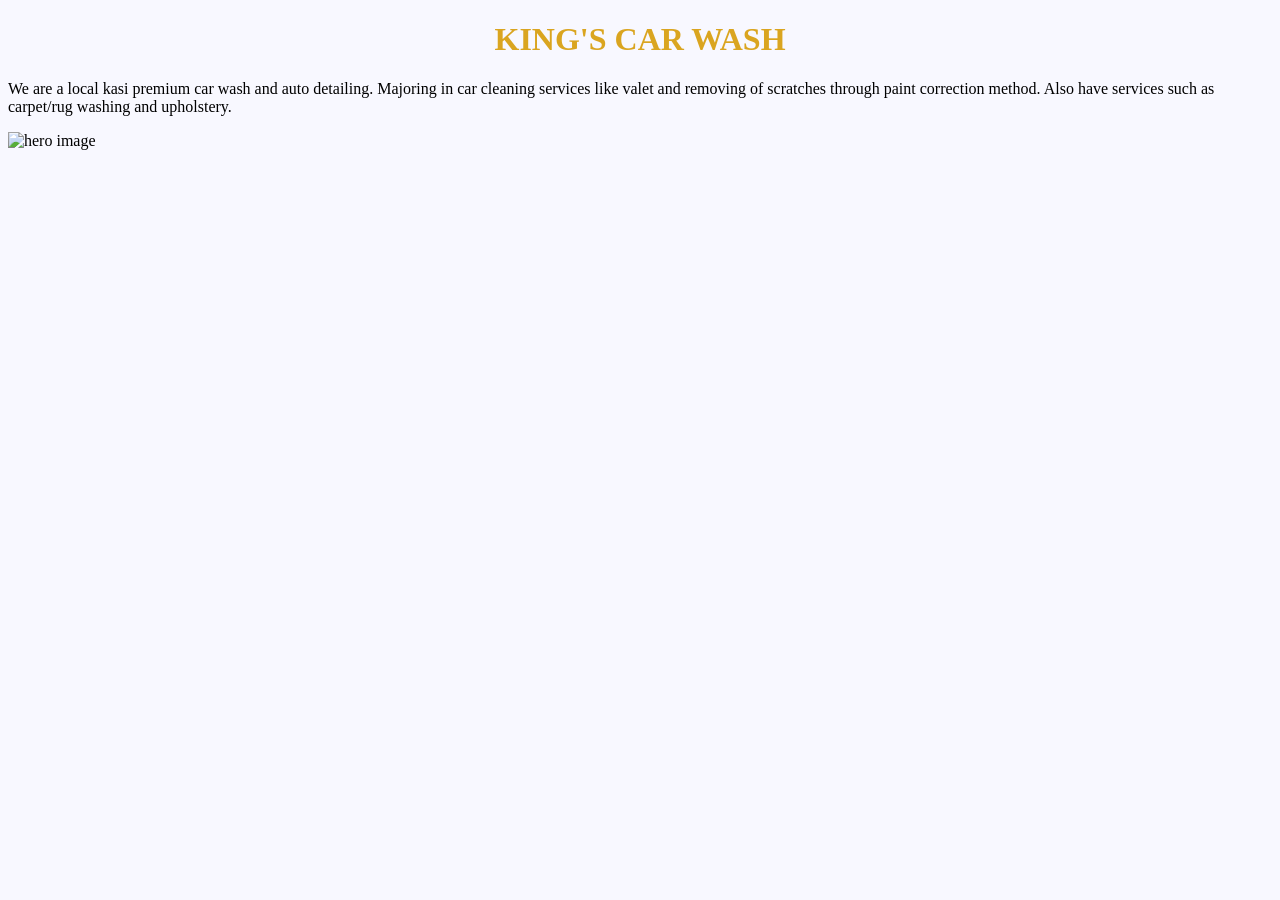
==== index.html @ b14b89f9 "homepage(index file)" ====
<!DOCTYPE html>
<html lang="en">
<head>
    <meta charset="UTF-8">
    <meta name="viewport" content="width=device-width, initial-scale=1.0">

    <title>KING CAR WASH</title>

    <h1 style="text-align: center; color: goldenrod;">KING'S CAR WASH</h1>
</head>

<body bgcolor="ghostwhite">

    <!--Introduction-->
    <p></style>We are a local kasi premium car wash and auto detailing. Majoring in car cleaning services like valet and removing of scratches through paint correction method. Also have services such as carpet/rug washing and upholstery.</p>

    <!--Hero Image-->
    <img src="C:\SCHOOL\WEDE5020_POE\images\day at king car wash.jpeg" alt="hero image" width="100%" height="500px">

</body>
</html>
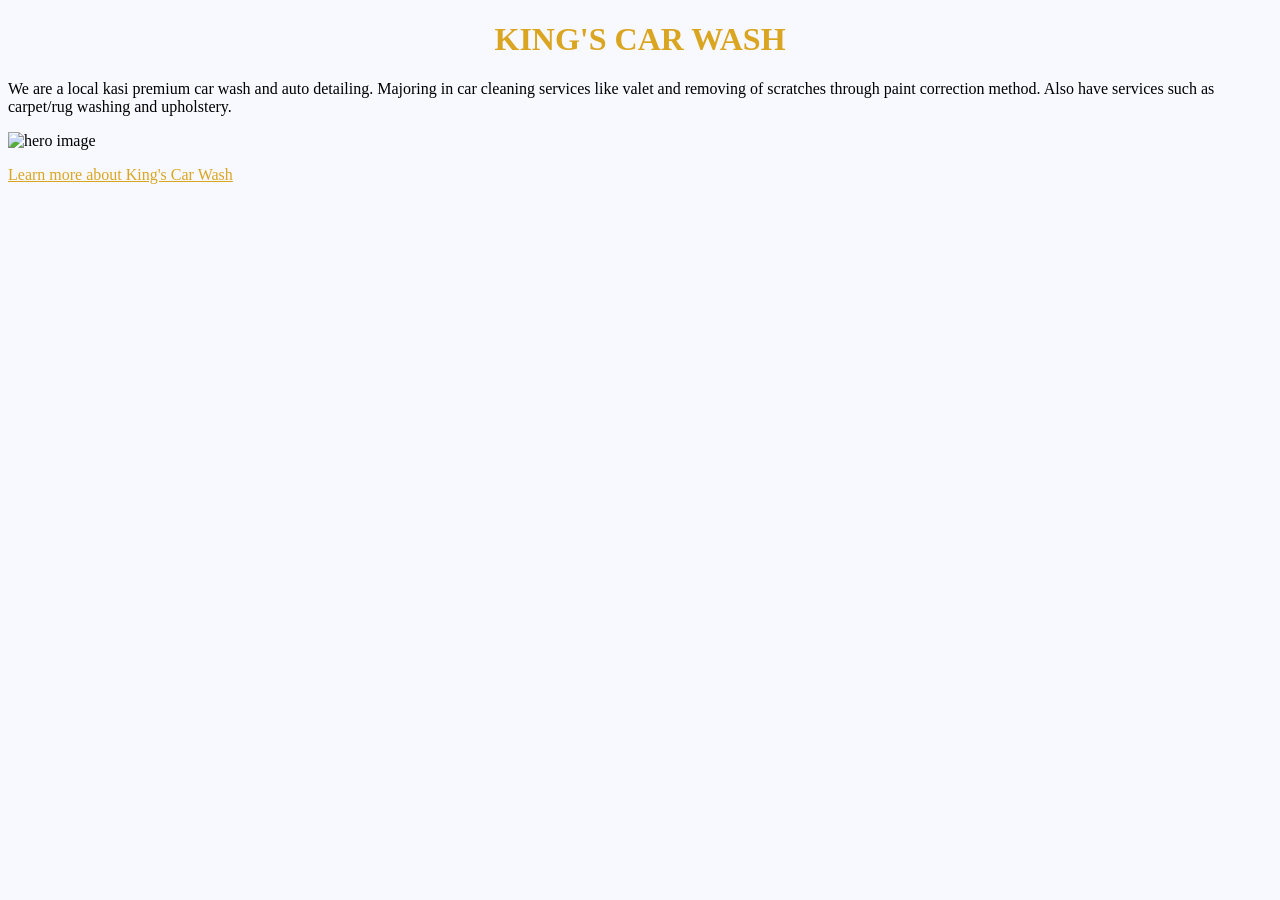
==== commit 040cba03: "index file" ====
--- a/index.html
+++ b/index.html
@@ -17,5 +17,10 @@
     <!--Hero Image-->
     <img src="C:\SCHOOL\WEDE5020_POE\images\day at king car wash.jpeg" alt="hero image" width="100%" height="500px">
 
+    <!-- Link to About Us page -->
+    <p><a href="about.html" style="color: goldenrod;">Learn more about King's Car Wash</a></p>
+    
+   
+
 </body>
 </html>
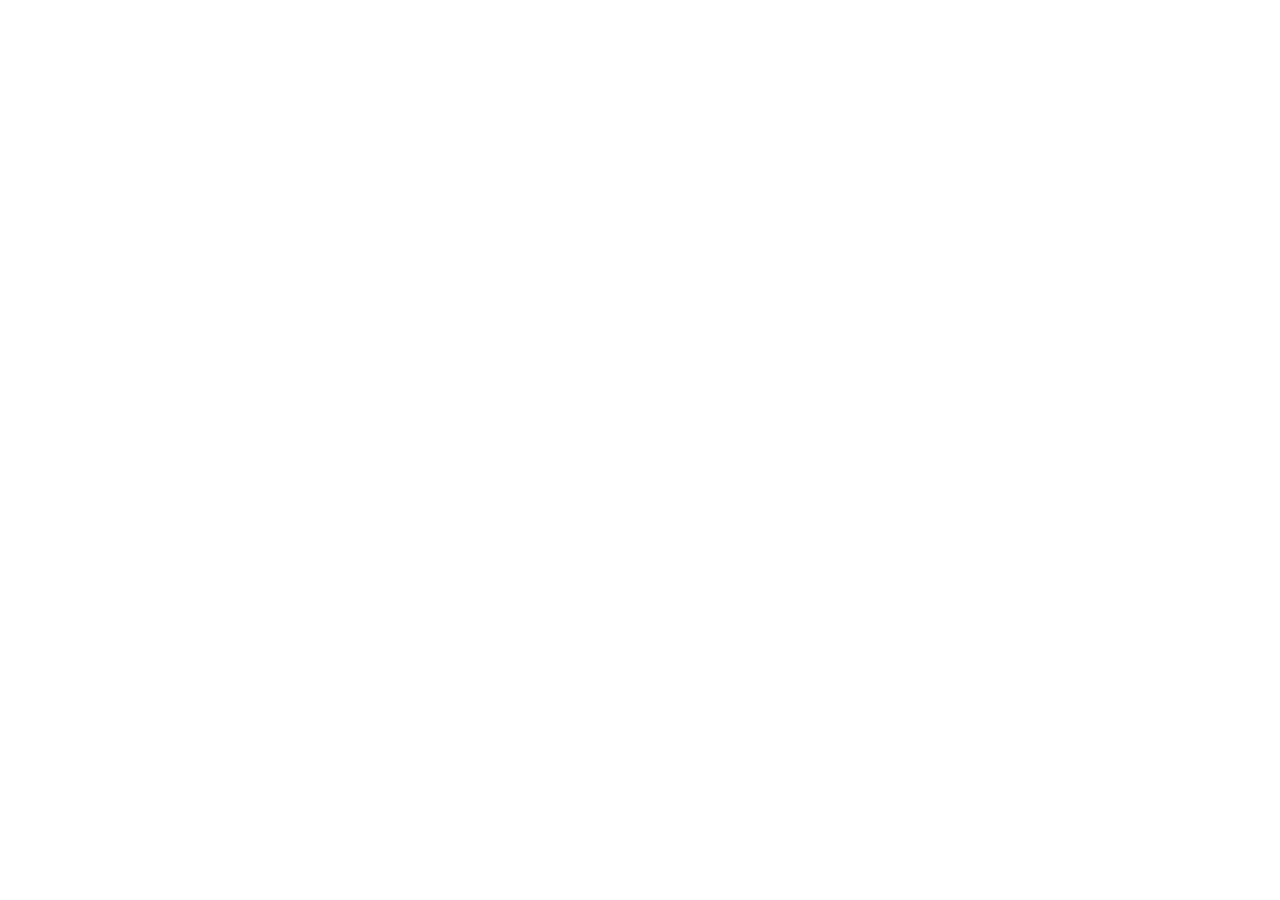
==== commit 72791c2f: "images" ====
--- a/index.html
+++ b/index.html
@@ -5,22 +5,7 @@
     <meta name="viewport" content="width=device-width, initial-scale=1.0">
 
     <title>KING CAR WASH</title>
-
-    <h1 style="text-align: center; color: goldenrod;">KING'S CAR WASH</h1>
 </head>
-
-<body bgcolor="ghostwhite">
-
-    <!--Introduction-->
-    <p></style>We are a local kasi premium car wash and auto detailing. Majoring in car cleaning services like valet and removing of scratches through paint correction method. Also have services such as carpet/rug washing and upholstery.</p>
-
-    <!--Hero Image-->
-    <img src="C:\SCHOOL\WEDE5020_POE\images\day at king car wash.jpeg" alt="hero image" width="100%" height="500px">
-
-    <!-- Link to About Us page -->
-    <p><a href="about.html" style="color: goldenrod;">Learn more about King's Car Wash</a></p>
-    
-   
-
+<body>
 </body>
 </html>
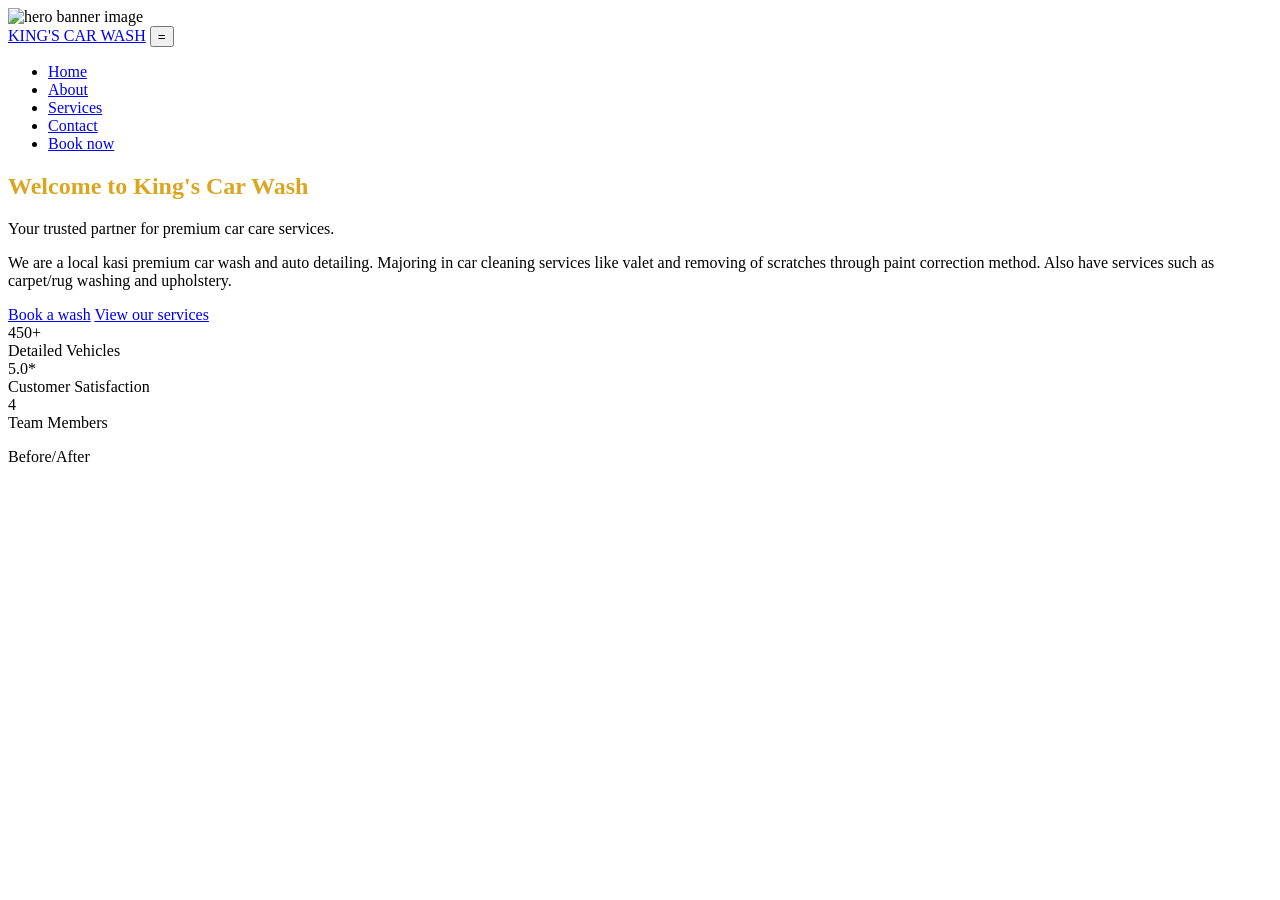
==== commit 863f9a02: "file" ====
--- a/index.html
+++ b/index.html
@@ -4,8 +4,69 @@
     <meta charset="UTF-8">
     <meta name="viewport" content="width=device-width, initial-scale=1.0">
 
-    <title>KING CAR WASH</title>
+    <img src="C:\SCHOOL\WEDE5020_POE\images\hero banner image.jpeg" alt="hero banner image" width="100%" height="500px">
+
+    <title>KING'S CAR WASH</title>
 </head>
+
 <body>
+    <!-- Header-->
+    <header>
+        <div>
+            <div>
+                <a href="index.html">KING'S CAR WASH</a>
+                <button>=</button>
+
+                <ul>
+                    <li><a href="index.html">Home</a></li>
+                    <li><a href="about.html">About</a></li>
+                    <li><a href="services.html">Services</a></li>
+                    <li><a href="contact.html">Contact</a></li>
+                    <li><a href="enquiry.html">Book now</a></li>
+                </ul>
+                    
+            </div>
+        </div>
+    </header>
+
+    <!-- Main Content-->
+    <main>
+
+        <!-- Hero Section-->
+        <section>
+            <div>
+                <div>
+
+            <h1 style="color: goldenrod;">Welcome to King's Car Wash</h1>
+            <p>Your trusted partner for premium car care services.</p>We are a local kasi premium car wash and auto detailing. Majoring in car cleaning services like valet and removing of scratches through paint correction method. Also have services such as carpet/rug washing and upholstery.</p>
+           <div>
+            <a href="enquiry.html">Book a wash</a>
+            <a href="services.html">View our services</a>
+           </div>
+
+           <div>
+            <div>
+                <div>450+</div>
+                <div>Detailed Vehicles</div>
+            </div>
+            <div>
+                <div>5.0*</div>
+                <div>Customer Satisfaction</div>
+            </div>
+            <div>
+                <div>4</div>
+                <div>Team Members</div>
+            </div>
+            </div>
+           </div>
+
+           <div>
+            <div>
+               <p>Before/After</p> 
+               <img src=""
+            </div>
+           </div>
+        </section>
+    </main>
 </body>
 </html>
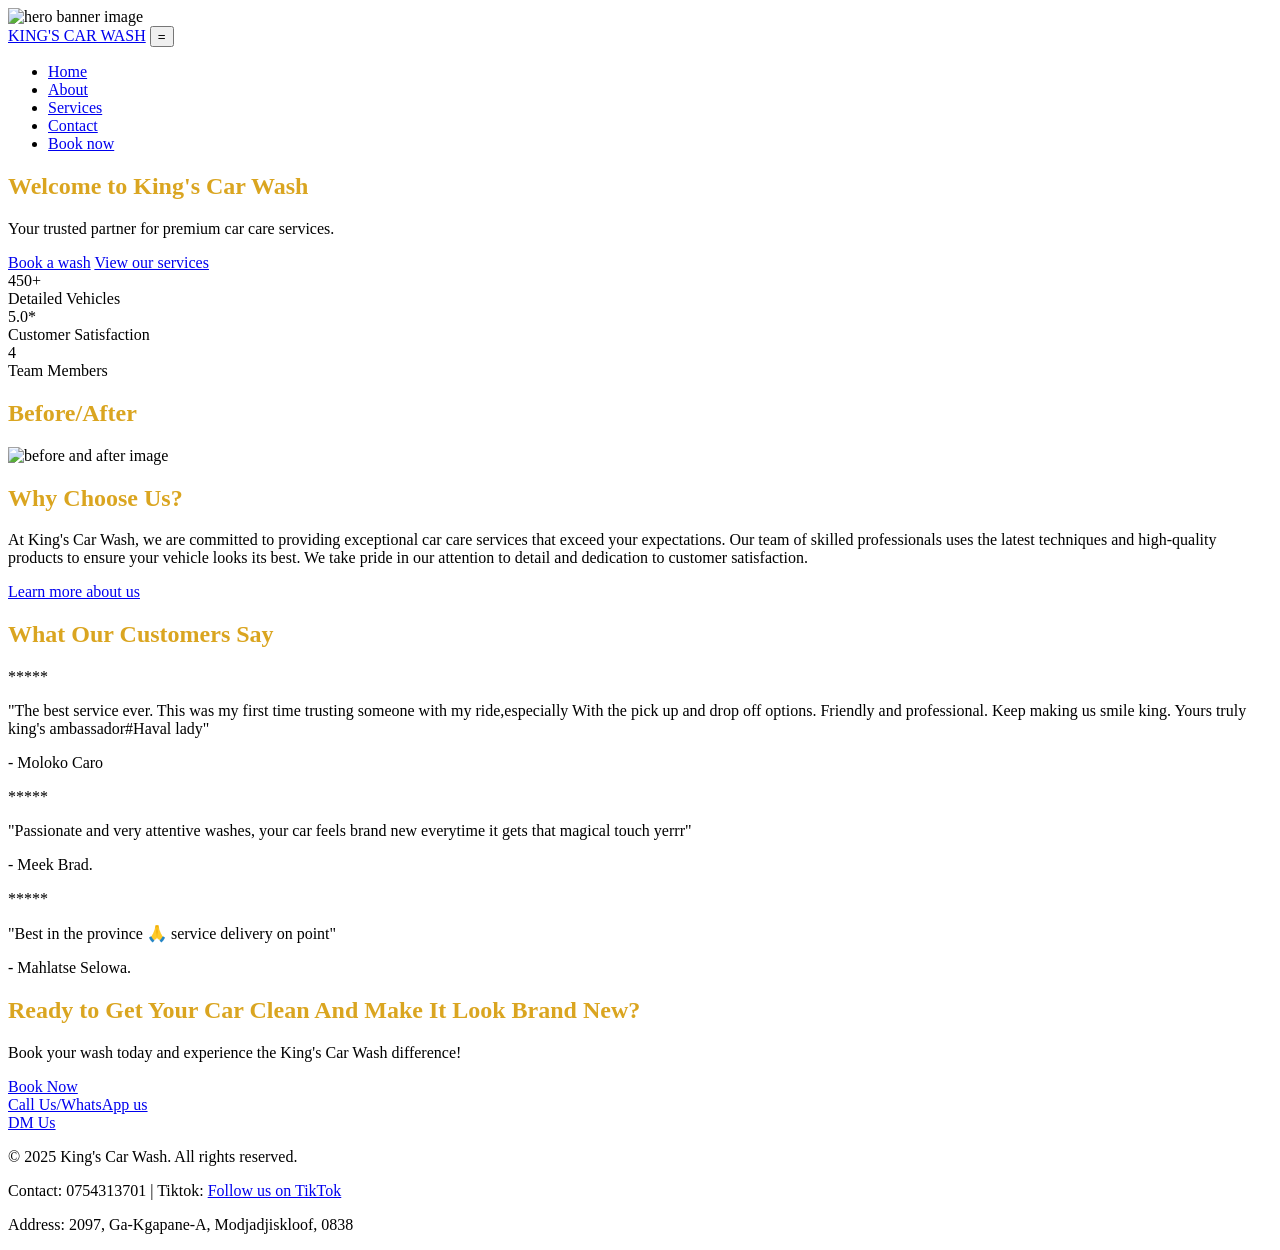
==== commit 6724cc2d: "html file" ====
--- a/index.html
+++ b/index.html
@@ -38,8 +38,8 @@
                 <div>
 
             <h1 style="color: goldenrod;">Welcome to King's Car Wash</h1>
-            <p>Your trusted partner for premium car care services.</p>We are a local kasi premium car wash and auto detailing. Majoring in car cleaning services like valet and removing of scratches through paint correction method. Also have services such as carpet/rug washing and upholstery.</p>
-           <div>
+            <p>Your trusted partner for premium car care services.</p>
+            <div>
             <a href="enquiry.html">Book a wash</a>
             <a href="services.html">View our services</a>
            </div>
@@ -62,11 +62,63 @@
 
            <div>
             <div>
-               <p>Before/After</p> 
-               <img src=""
+               <h2 style="color: goldenrod;">Before/After</h2>
+               <img src="C:\SCHOOL\WEDE5020_POE\images\before and after.jpeg" alt="before and after image" width="60%" height="450px">
             </div>
            </div>
         </section>
+
+        <!--Teaser-->
+        <section>
+            <div>
+                <h2 style="color: goldenrod;">Why Choose Us?</h2>
+                <p>At King's Car Wash, we are committed to providing exceptional car care services that exceed your expectations. Our team of skilled professionals uses the latest techniques and high-quality products to ensure your vehicle looks its best. We take pride in our attention to detail and dedication to customer satisfaction.</p>
+            </div>
+            <a href="about.html">Learn more about us</a>
+        </section>
+
+        <!--Testimonials-->
+        <section>
+            <div>
+                <h2 style="color: goldenrod;">What Our Customers Say</h2>
+                        <p>*****</p>
+                        <p>"The best service ever. This was my first time trusting someone with my ride,especially With the pick up and drop off options. Friendly and professional. Keep making us smile king. Yours truly king's ambassador#Haval lady"</p>
+                        <p>- Moloko Caro</p>
+                    </div>
+                    <div>
+                        <p>*****</p>
+                        <p>"Passionate and very attentive washes, your car feels brand new everytime it gets that magical touch yerrr"</p>
+                        <p>- Meek Brad.</p>
+                    </div>
+                    <div>
+                        <p>*****</p>
+                        <p>"Best in the province 🙏 service delivery on point"</p>
+                        <p>- Mahlatse Selowa.</p>
+                    </div>
+                </div>
+              
+            </div>
+        </section>
+
+        <!-- CTA BANNER-->
+        <section>
+            <div>
+                <h2 style="color: goldenrod;">Ready to Get Your Car Clean And Make It Look Brand New?</h2>
+                <p>Book your wash today and experience the King's Car Wash difference!</p>
+                <a href="enquiry.html">Book Now</a></br>
+                <a href="tel:0754313701">Call Us/WhatsApp us</a></br>
+                <a href="https://www.tiktok.com/@king.car.detailin">DM Us</a>
+            </div>
+        </section>
     </main>
+
+    <!-- Footer-->
+    <footer>
+        <div>
+            <p>&copy; 2025 King's Car Wash. All rights reserved.</p>
+            <p>Contact: 0754313701 | Tiktok: <a href="https://www.tiktok.com/@king.car.detailin">Follow us on TikTok</a></p>
+            <p>Address:  2097, Ga-Kgapane-A, Modjadjiskloof, 0838</p>
+        </div>
+    </footer>
 </body>
 </html>
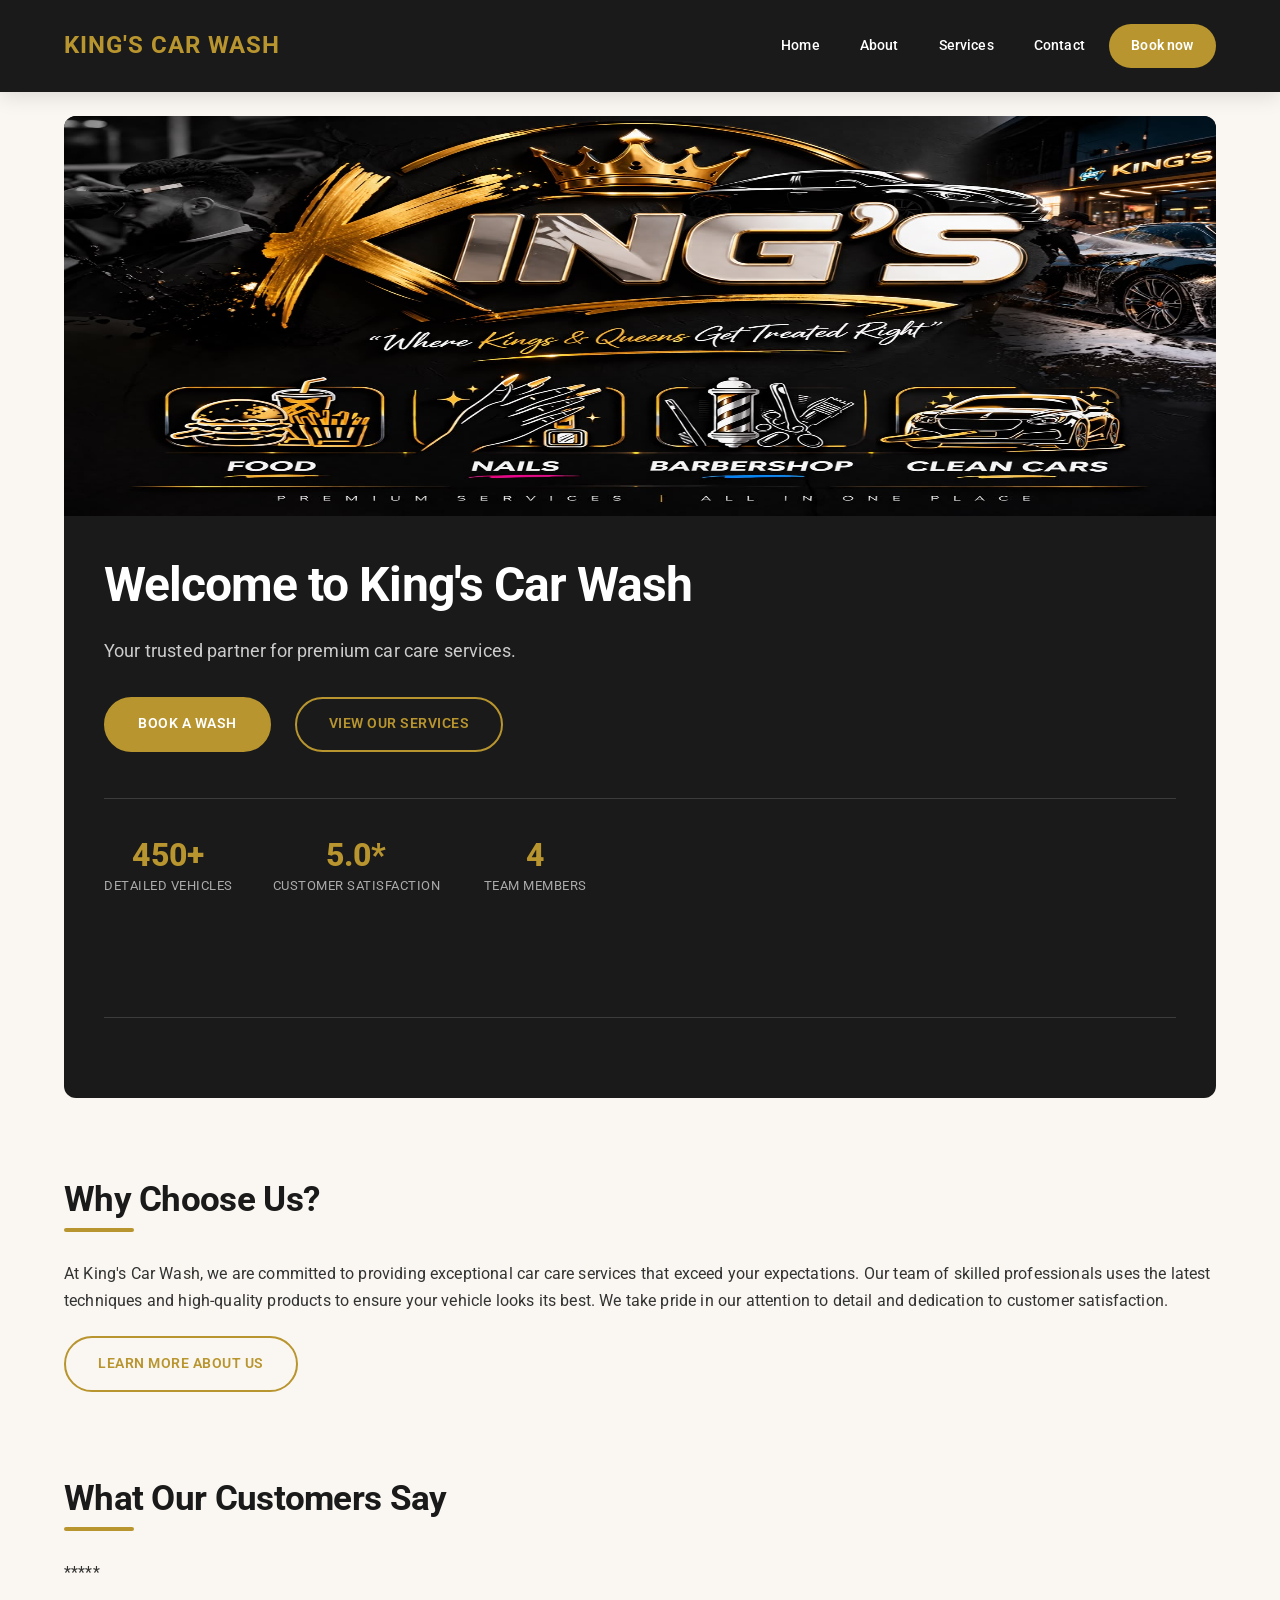
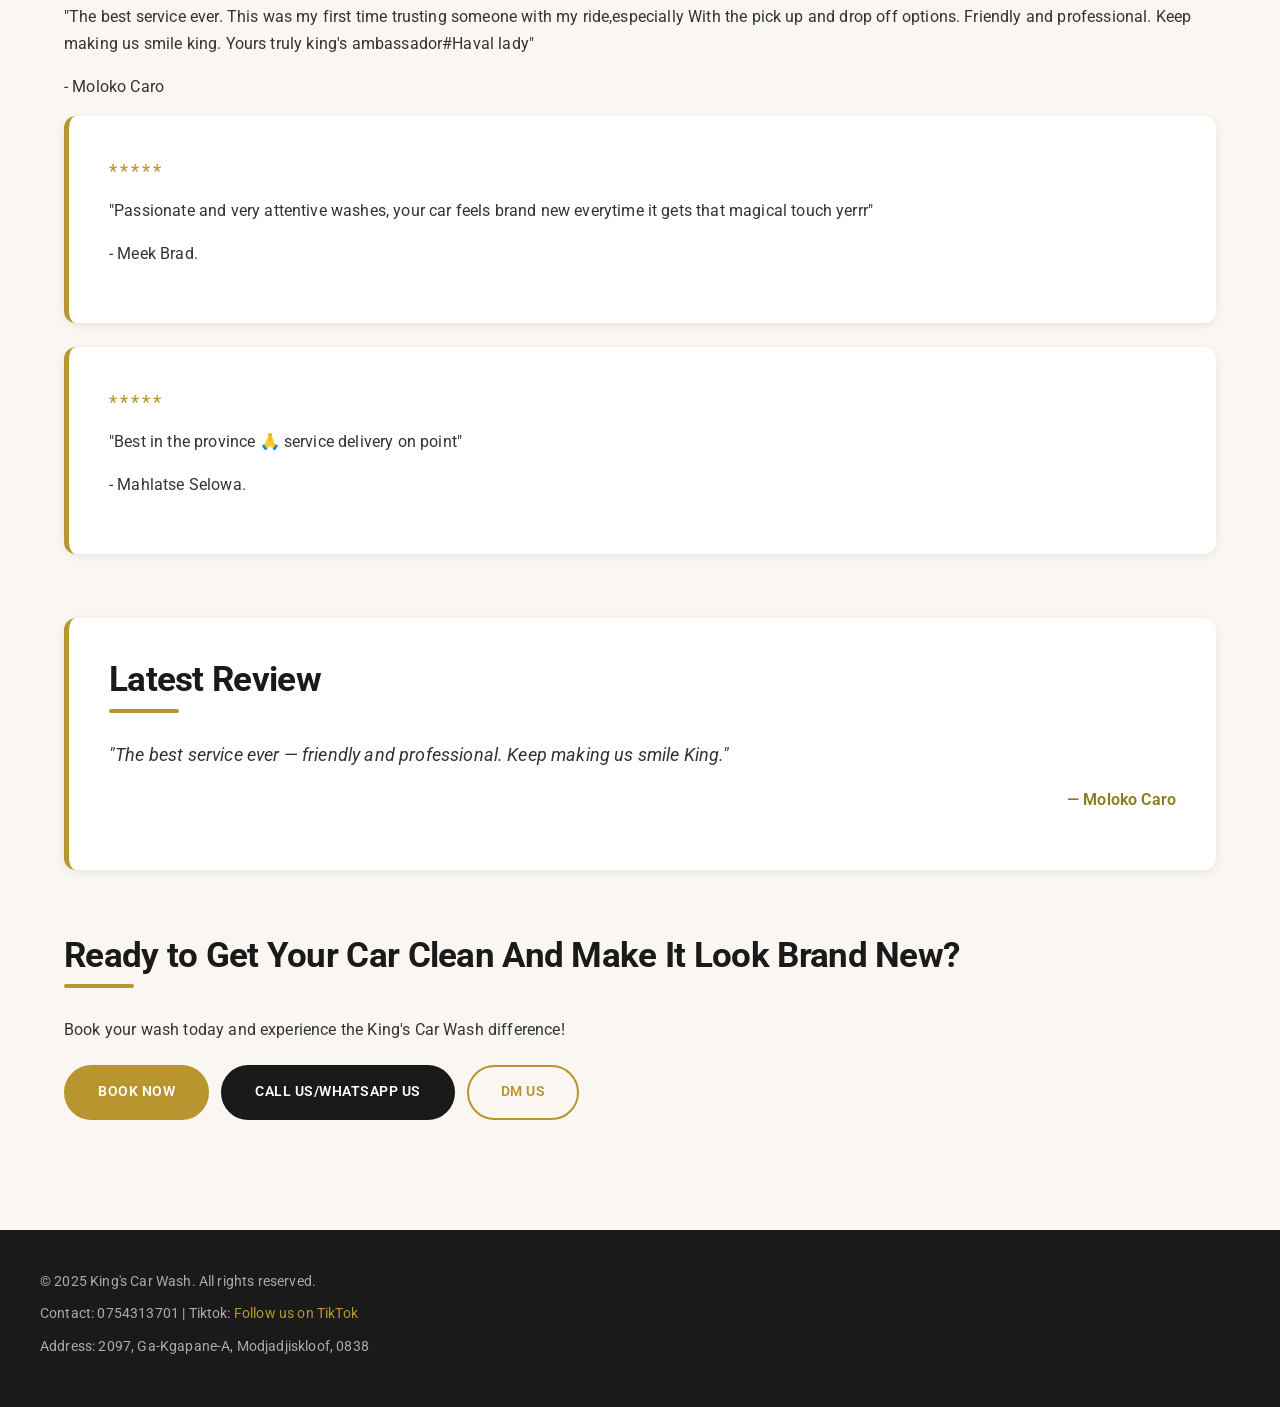
==== commit 968ddd70: "moved the html files" ====
--- a/index.html
+++ b/index.html
@@ -4,9 +4,26 @@
     <meta charset="UTF-8">
     <meta name="viewport" content="width=device-width, initial-scale=1.0">
 
-    <img src="C:\SCHOOL\WEDE5020_POE\images\hero banner image.jpeg" alt="hero banner image" width="100%" height="500px">
+   
+    <title>King's Car Wash | Premium Mobile Detailing</title>
 
-    <title>KING'S CAR WASH</title>
+    <!-- SEO Meta Tags -->
+    <meta name="description" content="King's Car Wash offers premium mobile car detailing in Modjadjiskloof — exterior wash, interior detailing, full-service packages and doorstep pickup. Book your wash today.">
+    <meta name="keywords" content="car wash Modjadjiskloof, mobile car detailing Limpopo, premium car wash Ga-Kgapane, interior detailing, exterior car wash, King's Car Wash">
+    <meta name="author" content="Mokgadi Laura Selepe">
+    <meta property="og:title" content="King's Car Wash | Premium Mobile Detailing">
+    <meta property="og:description" content="Premium mobile car detailing and doorstep car wash services in Modjadjiskloof.">
+    <meta property="og:type" content="website">
+    <meta property="og:image" content="images/kings-car-wash-hero-banner.jpeg">
+    <link rel="canonical" href="https://kingscarwash.netlify.app/index.html">
+
+    <!-- Google fonts -->
+    <link rel="preconnect" href="https://fonts.googleapis.com">
+    <link rel="preconnect" href="https://fonts.gstatic.com" crossorigin>
+    <link href="https://fonts.googleapis.com/css2?family=Roboto:wght@300;400;700&display=swap" rel="stylesheet">
+     
+    <!-- External CSS -->
+    <link rel="stylesheet" href="css/style.css">
 </head>
 
 <body>
@@ -15,16 +32,17 @@
         <div>
             <div>
                 <a href="index.html">KING'S CAR WASH</a>
-                <button>=</button>
+                <button type="button" aria-label="Toggle navigation" aria-expanded="false">☰</button>
 
-                <ul>
-                    <li><a href="index.html">Home</a></li>
-                    <li><a href="about.html">About</a></li>
-                    <li><a href="services.html">Services</a></li>
-                    <li><a href="contact.html">Contact</a></li>
+                <nav>
+                    <ul>
+                        <li><a href="index.html">Home</a></li>
+                        <li><a href="about.html">About</a></li>
+                        <li><a href="services.html">Services</a></li>
+                        <li><a href="contact.html">Contact</a></li>
                     <li><a href="enquiry.html">Book now</a></li>
                 </ul>
-                    
+                </nav>    
             </div>
         </div>
     </header>
@@ -35,13 +53,17 @@
         <!-- Hero Section-->
         <section>
             <div>
+
+                 <img src="images/king-car-wash-hero-banner.jpeg" alt="hero banner image">
+
                 <div>
 
-            <h1 style="color: goldenrod;">Welcome to King's Car Wash</h1>
+            <h1>Welcome to King's Car Wash</h1>
             <p>Your trusted partner for premium car care services.</p>
+
             <div>
-            <a href="enquiry.html">Book a wash</a>
-            <a href="services.html">View our services</a>
+            <a href="enquiry.html" class="btn btn-primary">Book a wash</a>
+            <a href="services.html" class="btn btn-outline">View our services</a>
            </div>
 
            <div>
@@ -62,8 +84,6 @@
 
            <div>
             <div>
-               <h2 style="color: goldenrod;">Before/After</h2>
-               <img src="C:\SCHOOL\WEDE5020_POE\images\before and after.jpeg" alt="before and after image" width="60%" height="450px">
             </div>
            </div>
         </section>
@@ -71,16 +91,16 @@
         <!--Teaser-->
         <section>
             <div>
-                <h2 style="color: goldenrod;">Why Choose Us?</h2>
+                <h2>Why Choose Us?</h2>
                 <p>At King's Car Wash, we are committed to providing exceptional car care services that exceed your expectations. Our team of skilled professionals uses the latest techniques and high-quality products to ensure your vehicle looks its best. We take pride in our attention to detail and dedication to customer satisfaction.</p>
             </div>
-            <a href="about.html">Learn more about us</a>
+            <a href="about.html" class="btn btn-outline">Learn more about us</a>
         </section>
 
         <!--Testimonials-->
         <section>
             <div>
-                <h2 style="color: goldenrod;">What Our Customers Say</h2>
+                <h2>What Our Customers Say</h2>
                         <p>*****</p>
                         <p>"The best service ever. This was my first time trusting someone with my ride,especially With the pick up and drop off options. Friendly and professional. Keep making us smile king. Yours truly king's ambassador#Haval lady"</p>
                         <p>- Moloko Caro</p>
@@ -100,14 +120,21 @@
             </div>
         </section>
 
+         <!-- Dynamic Testimonial Rotator -->
+        <section id="live-review">
+            <h2>Latest Review</h2>
+            <p id="liveReviewText" aria-live="polite">Loading…</p>
+            <p id="liveReviewAuthor" class="review-author"></p>
+        </section>
+
         <!-- CTA BANNER-->
         <section>
             <div>
-                <h2 style="color: goldenrod;">Ready to Get Your Car Clean And Make It Look Brand New?</h2>
+                <h2>Ready to Get Your Car Clean And Make It Look Brand New?</h2>
                 <p>Book your wash today and experience the King's Car Wash difference!</p>
-                <a href="enquiry.html">Book Now</a></br>
-                <a href="tel:0754313701">Call Us/WhatsApp us</a></br>
-                <a href="https://www.tiktok.com/@king.car.detailin">DM Us</a>
+                <a href="enquiry.html" class="btn btn-primary">Book Now</a>
+                <a href="tel:0754313701" class="btn btn-dark">Call Us/WhatsApp us</a>
+                <a href="https://www.tiktok.com/@king.car.detailin" class="btn btn-outline">DM Us</a>
             </div>
         </section>
     </main>
@@ -116,9 +143,15 @@
     <footer>
         <div>
             <p>&copy; 2025 King's Car Wash. All rights reserved.</p>
-            <p>Contact: 0754313701 | Tiktok: <a href="https://www.tiktok.com/@king.car.detailin">Follow us on TikTok</a></p>
+            <p>Contact: 0754313701 | Tiktok: <a href="https://www.tiktok.com/@king.car.detailin" target="_blank" rel="noopener">Follow us on TikTok</a></p>
             <p>Address:  2097, Ga-Kgapane-A, Modjadjiskloof, 0838</p>
         </div>
     </footer>
+
+    <!-- External JS -->
+    <script src="js/script.js"></script>
+    
+</body>
+</html>
 </body>
 </html>
--- a/css/style.css
+++ b/css/style.css
@@ -0,0 +1,1209 @@
+/* ============================================================
+   KING'S CAR WASH — MAIN STYLESHEET
+   WEDE5020 Portfolio of Evidence — Part 2
+   Student: Mokgadi Laura Selepe (ST10509313)
+   ============================================================ */
+
+
+/* ============================================================
+   1. CSS RESET & BASE STYLES
+   ============================================================ */
+
+*,
+*::before,
+*::after {
+    margin: 0;
+    padding: 0;
+    box-sizing: border-box;
+}
+
+html {
+    font-size: 100%;
+    scroll-behavior: smooth;
+}
+
+body {
+    font-family: 'Roboto', 'Inter', 'Open Sans', Arial, sans-serif;
+    font-size: 1rem;
+    line-height: 1.7;
+    color: #1A1A1A;
+    background-color: #FAF7F2;
+    letter-spacing: 0.01em;
+    overflow-x: hidden;
+}
+
+
+/* ============================================================
+   2. CSS CUSTOM PROPERTIES (Design Tokens)
+   ============================================================ */
+
+:root {
+    --colour-black: #1A1A1A;
+    --colour-gold: #B8952E;
+    --colour-gold-light: #D4AF37;
+    --colour-gold-dark: #8B7A1A;
+    --colour-white: #FFFFFF;
+    --colour-cream: #FAF7F2;
+    --colour-off-white: #F5F0EB;
+    --colour-grey: #6B6B6B;
+    --colour-light-grey: #E0DCD8;
+
+    --font-heading: 'Roboto', 'Montserrat', 'Poppins', Arial, sans-serif;
+    --font-body: 'Roboto', 'Inter', 'Open Sans', Arial, sans-serif;
+
+    --space-xs: 0.5rem;
+    --space-sm: 1rem;
+    --space-md: 1.5rem;
+    --space-lg: 2.5rem;
+    --space-xl: 4rem;
+
+    --shadow-sm: 0 2px 8px rgba(0, 0, 0, 0.08);
+    --shadow-md: 0 4px 20px rgba(0, 0, 0, 0.12);
+    --shadow-lg: 0 10px 40px rgba(0, 0, 0, 0.18);
+    --radius-sm: 6px;
+    --radius-md: 12px;
+    --radius-pill: 50px;
+    --transition: 0.3s ease;
+}
+
+
+/* ============================================================
+   3. TYPOGRAPHY
+   ============================================================ */
+
+h1, h2, h3, h4, h5, h6 {
+    font-family: var(--font-heading);
+    font-weight: 700;
+    line-height: 1.2;
+    color: var(--colour-black);
+    letter-spacing: -0.02em;
+}
+
+h1 {
+    font-size: clamp(1.8rem, 4vw, 3rem);
+    margin-bottom: var(--space-md);
+}
+
+h2 {
+    font-size: clamp(1.4rem, 3vw, 2.2rem);
+    margin-bottom: var(--space-sm);
+    padding-bottom: 0.75rem;
+    position: relative;
+}
+
+h2::after {
+    content: '';
+    display: block;
+    width: 70px;
+    height: 4px;
+    background-color: var(--colour-gold);
+    border-radius: 2px;
+    margin-top: 0.5rem;
+}
+
+h3 {
+    font-size: 1.3rem;
+    margin-bottom: 0.5rem;
+    color: var(--colour-gold);
+}
+
+h4 {
+    font-size: 1.1rem;
+    margin-bottom: 0.5rem;
+}
+
+p {
+    margin-bottom: var(--space-sm);
+    color: #333;
+}
+
+a {
+    color: var(--colour-gold);
+    text-decoration: none;
+    transition: color var(--transition);
+}
+
+a:hover {
+    color: var(--colour-gold-dark);
+    text-decoration: underline;
+}
+
+ul {
+    list-style: none;
+}
+
+img {
+    max-width: 100%;
+    height: auto;
+    display: block;
+}
+
+
+/* ============================================================
+   4. LAYOUT
+   ============================================================ */
+
+main {
+    display: block;
+    max-width: 1200px;
+    margin: 0 auto;
+    padding: 0 var(--space-md);
+}
+
+section {
+    padding: var(--space-lg) 0;
+}
+
+
+/* ============================================================
+   5. HEADER / NAVIGATION
+   ============================================================ */
+
+header {
+    background-color: var(--colour-black);
+    padding: var(--space-md) 0;
+    position: sticky;
+    top: 0;
+    z-index: 1000;
+    box-shadow: var(--shadow-md);
+}
+
+header > div {
+    max-width: 1200px;
+    margin: 0 auto;
+    padding: 0 var(--space-md);
+}
+
+header > div > div {
+    display: flex;
+    justify-content: space-between;
+    align-items: center;
+    flex-wrap: wrap;
+    gap: var(--space-sm);
+}
+
+header a {
+    color: var(--colour-white);
+    text-decoration: none;
+    font-family: var(--font-heading);
+    font-weight: 700;
+}
+
+header > div > div > a {
+    font-size: 1.5rem;
+    color: var(--colour-gold);
+    letter-spacing: 1px;
+}
+
+header > div > div > a:hover {
+    color: var(--colour-gold-light);
+    text-decoration: none;
+}
+
+header button {
+    display: none;
+    background: none;
+    border: 2px solid var(--colour-gold);
+    color: var(--colour-gold);
+    font-size: 1.3rem;
+    padding: 0.4rem 0.8rem;
+    border-radius: var(--radius-sm);
+    cursor: pointer;
+    transition: var(--transition);
+}
+
+header button:hover {
+    background-color: var(--colour-gold);
+    color: var(--colour-white);
+}
+
+nav ul {
+    display: flex;
+    gap: 0.5rem;
+    align-items: center;
+    flex-wrap: wrap;
+    list-style: none;
+}
+
+nav ul li a {
+    display: block;
+    padding: 0.5rem 1rem;
+    color: var(--colour-white);
+    font-size: 0.9rem;
+    font-weight: 500;
+    border-radius: var(--radius-sm);
+    transition: var(--transition);
+}
+
+nav ul li a:hover {
+    background-color: rgba(184, 149, 46, 0.15);
+    color: var(--colour-gold);
+    text-decoration: none;
+}
+
+nav ul li:last-child a {
+    background-color: var(--colour-gold);
+    color: var(--colour-white);
+    font-weight: 600;
+    border-radius: var(--radius-pill);
+    padding: 0.6rem 1.4rem;
+}
+
+nav ul li:last-child a:hover {
+    background-color: var(--colour-gold-dark);
+    transform: translateY(-2px);
+    box-shadow: 0 6px 20px rgba(184, 149, 46, 0.4);
+}
+
+
+/* ============================================================
+   6. HERO SECTION (index.html)
+   ============================================================ */
+
+main > section:first-child {
+    background-color: var(--colour-black);
+    border-radius: var(--radius-md);
+    overflow: hidden;
+    padding: 0;
+    margin-top: var(--space-md);
+    margin-bottom: var(--space-lg);
+}
+
+main > section:first-child img {
+    width: 100%;
+    height: 400px;
+    object-fit: auto;
+    display: block;
+}
+
+main > section:first-child > div > div {
+    padding: var(--space-lg);
+    color: var(--colour-white);
+}
+
+main > section:first-child h1 {
+    color: var(--colour-white);
+}
+
+main > section:first-child h2 {
+    color: var(--colour-white);
+}
+
+main > section:first-child p {
+    color: #ccc;
+    font-size: 1.1rem;
+    max-width: 650px;
+}
+
+main > section:first-child > div > div > div:first-of-type {
+    display: flex;
+    gap: var(--space-sm);
+    flex-wrap: wrap;
+    margin-top: var(--space-md);
+}
+
+main > section:first-child > div > div > div:last-of-type {
+    display: flex;
+    gap: var(--space-lg);
+    flex-wrap: wrap;
+    margin-top: var(--space-lg);
+    padding-top: var(--space-lg);
+    border-top: 1px solid rgba(255, 255, 255, 0.15);
+}
+
+main > section:first-child > div > div > div:last-of-type > div {
+    text-align: center;
+    min-width: 110px;
+}
+
+main > section:first-child > div > div > div:last-of-type > div > div:first-child {
+    font-family: var(--font-heading);
+    font-size: 2rem;
+    font-weight: 800;
+    color: var(--colour-gold);
+    line-height: 1;
+    margin-bottom: 0.25rem;
+}
+
+main > section:first-child > div > div > div:last-of-type > div > div:last-child {
+    font-size: 0.8rem;
+    color: #aaa;
+    text-transform: uppercase;
+    letter-spacing: 0.5px;
+}
+
+main > section:first-child > div > div > div:last-of-type ~ div,
+main > section:first-child > div > div > div + div + div + div {
+    margin-top: var(--space-lg);
+}
+
+main > section:first-child > div > div > div > h2 + img,
+main > section:first-child > div > div > div:last-child img {
+    margin-top: var(--space-sm);
+    border-radius: var(--radius-md);
+    object-fit: contain;
+    width: 100%;
+}
+
+main > section:first-child > div > div > div:last-of-type img {
+    width: 100%;
+    object-fit: contain;
+    border-radius: var(--radius-md);
+    margin-top: var(--space-sm);
+}
+
+
+/* ============================================================
+   7. BUTTONS (Call-to-Action)
+   ============================================================ */
+
+/* Base style for ALL buttons */
+.btn {
+    display: inline-block;
+    padding: 0.85rem 2rem;
+    margin: 0.35rem 0.5rem 0.35rem 0;
+    font-family: var(--font-heading);
+    font-size: 0.9rem;
+    font-weight: 600;
+    text-transform: uppercase;
+    letter-spacing: 0.5px;
+    text-decoration: none;
+    border-radius: var(--radius-pill);
+    transition: var(--transition);
+    cursor: pointer;
+    text-align: center;
+}
+
+/* The Gold Button (Book Now) */
+.btn-primary {
+    background-color: var(--colour-gold);
+    color: var(--colour-white);
+    border: 2px solid var(--colour-gold);
+}
+
+.btn-primary:hover {
+    background-color: var(--colour-gold-dark);
+    border-color: var(--colour-gold-dark);
+    color: var(--colour-white);
+    transform: translateY(-3px);
+    box-shadow: 0 8px 25px rgba(184, 149, 46, 0.35);
+    text-decoration: none;
+}
+
+/* The Outline Button (View Services) */
+.btn-outline {
+    background-color: transparent;
+    color: var(--colour-gold);
+    border: 2px solid var(--colour-gold);
+}
+
+.btn-outline:hover {
+    background-color: var(--colour-gold);
+    border-color: var(--colour-gold-dark);
+    color: var(--colour-white);
+    transform: translateY(-3px);
+    text-decoration: none;
+}
+
+/* The Dark Button (Call/WhatsApp) */
+.btn-dark {
+    background-color: var(--colour-black);
+    color: var(--colour-white);
+    border: 2px solid var(--colour-black);
+}
+
+.btn-dark:hover {
+    background-color: var(--colour-gold);
+    border-color: var(--colour-gold);
+    color: var(--colour-white);
+    transform: translateY(-3px);
+    text-decoration: none;
+}
+
+
+/* ============================================================
+   8. SERVICE CARDS (services.html)
+   ============================================================ */
+
+main section > div > div[id="exterior"],
+main section > div > div[id="interior"],
+main section > div > div[id="full-service"],
+main section > div > div[id="additional-services"] {
+    background-color: var(--colour-white);
+    padding: var(--space-lg);
+    border-radius: var(--radius-md);
+    border-top: 4px solid var(--colour-gold);
+    box-shadow: var(--shadow-md);
+    margin-bottom: var(--space-lg);
+    transition: var(--transition);
+}
+
+main section > div > div[id="exterior"]:hover,
+main section > div > div[id="interior"]:hover,
+main section > div > div[id="full-service"]:hover,
+main section > div > div[id="additional-services"]:hover {
+    transform: translateY(-6px);
+    box-shadow: var(--shadow-lg);
+}
+
+main section > div > div[id="exterior"] > p:first-of-type,
+main section > div > div[id="interior"] > p:first-of-type,
+main section > div > div[id="full-service"] > p:first-of-type {
+    font-family: var(--font-heading);
+    font-size: 1.8rem;
+    font-weight: 800;
+    color: var(--colour-gold);
+    margin: 0.5rem 0;
+}
+
+main section > div > div[id="exterior"] ul,
+main section > div > div[id="interior"] ul,
+main section > div > div[id="full-service"] ul,
+main section > div > div[id="additional-services"] ul {
+    margin: var(--space-sm) 0;
+}
+
+main section > div > div[id="exterior"] ul li,
+main section > div > div[id="interior"] ul li,
+main section > div > div[id="full-service"] ul li,
+main section > div > div[id="additional-services"] ul li {
+    padding: 0.5rem 0 0.5rem 1.8rem;
+    position: relative;
+    font-size: 0.95rem;
+    color: #444;
+    border-bottom: 1px solid #f0f0f0;
+}
+
+main section > div > div[id="exterior"] ul li::before,
+main section > div > div[id="interior"] ul li::before,
+main section > div > div[id="full-service"] ul li::before,
+main section > div > div[id="additional-services"] ul li::before {
+    content: '✓';
+    position: absolute;
+    left: 0;
+    color: var(--colour-gold);
+    font-weight: 700;
+    font-size: 1rem;
+}
+
+
+/* ============================================================
+   9. FORMS (enquiry.html)
+   ============================================================ */
+
+form {
+    max-width: 600px;
+    margin: var(--space-lg) auto;
+    background-color: var(--colour-white);
+    padding: var(--space-lg);
+    border-radius: var(--radius-md);
+    box-shadow: var(--shadow-md);
+    border-top: 4px solid var(--colour-gold);
+}
+
+form label {
+    display: block;
+    font-family: var(--font-heading);
+    font-size: 0.9rem;
+    font-weight: 600;
+    color: var(--colour-black);
+    margin-bottom: 0.35rem;
+    margin-top: var(--space-sm);
+}
+
+form label:first-of-type {
+    margin-top: 0;
+}
+
+form input[type="text"],
+form input[type="email"],
+form input[type="tel"],
+form input[type="date"],
+form select,
+form textarea {
+    width: 100%;
+    padding: 0.85rem 1rem;
+    font-family: var(--font-body);
+    font-size: 1rem;
+    color: var(--colour-black);
+    background-color: var(--colour-cream);
+    border: 2px solid var(--colour-light-grey);
+    border-radius: var(--radius-sm);
+    transition: var(--transition);
+    margin-bottom: var(--space-sm);
+}
+
+form input:focus,
+form select:focus,
+form textarea:focus {
+    outline: none;
+    border-color: var(--colour-gold);
+    background-color: var(--colour-white);
+    box-shadow: 0 0 0 4px rgba(184, 149, 46, 0.15);
+}
+
+form textarea {
+    min-height: 120px;
+    resize: vertical;
+}
+
+form button[type="submit"] {
+    display: block;
+    width: 100%;
+    padding: 1rem 2rem;
+    margin-top: var(--space-md);
+    font-family: var(--font-heading);
+    font-size: 1rem;
+    font-weight: 700;
+    text-transform: uppercase;
+    letter-spacing: 1px;
+    color: var(--colour-white);
+    background-color: var(--colour-gold);
+    border: 2px solid var(--colour-gold);
+    border-radius: var(--radius-pill);
+    cursor: pointer;
+    transition: var(--transition);
+}
+
+form button[type="submit"]:hover {
+    background-color: var(--colour-gold-dark);
+    border-color: var(--colour-gold-dark);
+    transform: translateY(-3px);
+    box-shadow: 0 10px 30px rgba(184, 149, 46, 0.4);
+}
+
+form button[type="submit"]:active {
+    transform: translateY(-1px);
+    box-shadow: 0 4px 12px rgba(184, 149, 46, 0.3);
+}
+
+
+/* ============================================================
+   10. GALLERY (services.html)
+   ============================================================ */
+
+section[id="gallery"] > div > div {
+    display: grid;
+    grid-template-columns: repeat(auto-fit, minmax(250px, 1fr));
+    gap: var(--space-md);
+    margin-top: var(--space-lg);
+}
+
+section[id="gallery"] img {
+    width: 100%;
+    height: 260px;
+    object-fit: contain;
+    border-radius: var(--radius-md);
+    box-shadow: var(--shadow-sm);
+    transition: var(--transition);
+    border: 3px solid transparent;
+}
+
+section[id="gallery"] img:hover {
+    transform: scale(1.03);
+    box-shadow: var(--shadow-lg);
+    border-color: var(--colour-gold);
+}
+
+
+/* ============================================================
+   11. TESTIMONIALS (index.html)
+   ============================================================ */
+
+main > section > div + div {
+    background-color: var(--colour-white);
+    padding: var(--space-lg);
+    border-radius: var(--radius-md);
+    box-shadow: var(--shadow-sm);
+    border-left: 5px solid var(--colour-gold);
+    margin-bottom: var(--space-md);
+    transition: var(--transition);
+}
+
+main > section > div + div:hover {
+    transform: translateX(8px);
+    box-shadow: var(--shadow-md);
+}
+
+main > section p:first-child {
+    color: var(--colour-gold);
+    font-size: 1.2rem;
+    letter-spacing: 3px;
+    margin-bottom: 0.5rem;
+}
+
+
+/* ============================================================
+   12. IFRAME (Google Map — contact.html)
+   ============================================================ */
+
+iframe {
+    width: 100%;
+    max-width: 100%;
+    height: 450px;
+    border: 3px solid var(--colour-gold) !important;
+    border-radius: var(--radius-md);
+    box-shadow: var(--shadow-md);
+    display: block;
+    margin: var(--space-md) auto;
+}
+
+
+/* ============================================================
+   13. FOOTER
+   ============================================================ */
+
+footer {
+    background-color: var(--colour-black);
+    color: #ccc;
+    padding: var(--space-lg) var(--space-md);
+    margin-top: var(--space-xl);
+}
+
+footer > div {
+    max-width: 1200px;
+    margin: 0 auto;
+}
+
+footer > div > div {
+    max-width: 1200px;
+    margin: 0 auto;
+}
+
+footer p {
+    color: #aaa;
+    font-size: 0.9rem;
+    margin-bottom: 0.5rem;
+}
+
+footer a {
+    color: var(--colour-gold);
+    text-decoration: none;
+}
+
+footer a:hover {
+    color: var(--colour-gold-light);
+    text-decoration: underline;
+}
+
+footer h3 {
+    color: var(--colour-gold);
+    font-family: var(--font-heading);
+    font-size: 1.1rem;
+    margin-bottom: var(--space-sm);
+    margin-top: var(--space-md);
+}
+
+footer ul li {
+    margin-bottom: 0.35rem;
+}
+
+footer ul li a {
+    color: #ccc;
+    font-size: 0.95rem;
+    transition: var(--transition);
+}
+
+footer ul li a:hover {
+    color: var(--colour-gold);
+    padding-left: 6px;
+    text-decoration: none;
+}
+
+
+/* ============================================================
+   14. RESPONSIVE — TABLET (768px and below)
+   ============================================================ */
+
+@media (max-width: 768px) {
+
+    html {
+        font-size: 95%;
+    }
+
+    main {
+        padding: 0 var(--space-sm);
+    }
+
+    h1 {
+        font-size: 1.8rem;
+    }
+
+    h2 {
+        font-size: 1.5rem;
+    }
+
+    header button {
+        display: block;
+    }
+
+    nav ul {
+        display: none;
+        flex-direction: column;
+        width: 100%;
+        margin-top: var(--space-sm);
+        gap: 0.25rem;
+        padding-top: var(--space-sm);
+        border-top: 1px solid rgba(255, 255, 255, 0.1);
+    }
+
+    nav ul.is-open {
+        display: flex;
+    }
+
+    nav ul li {
+        width: 100%;
+    }
+
+    nav ul li a {
+        width: 100%;
+        text-align: center;
+        padding: 0.75rem 1rem;
+    }
+
+    main > section:first-child > div > div {
+        padding: var(--space-md);
+    }
+
+    main > section:first-child > div > div > div:last-of-type {
+        gap: var(--space-md);
+        justify-content: center;
+    }
+
+    main section > div > div[id="exterior"],
+    main section > div > div[id="interior"],
+    main section > div > div[id="full-service"],
+    main section > div > div[id="additional-services"] {
+        padding: var(--space-md);
+    }
+
+    form {
+        padding: var(--space-md);
+    }
+
+    section[id="gallery"] > div > div {
+        grid-template-columns: 1fr;
+    }
+
+    section[id="gallery"] img {
+        height: 220px;
+    }
+
+    iframe {
+        height: 320px;
+    }
+}
+
+
+/* ============================================================
+   15. RESPONSIVE — MOBILE (480px and below)
+   ============================================================ */
+
+@media (max-width: 480px) {
+
+    html {
+        font-size: 90%;
+    }
+
+    h1 {
+        font-size: 1.5rem;
+    }
+
+    h2 {
+        font-size: 1.3rem;
+    }
+
+    h3 {
+        font-size: 1.15rem;
+    }
+
+    main > section:first-child img {
+        max-height: 250px;
+        object-fit: contain;
+    }
+
+    main > section:first-child > div > div > div:last-of-type {
+        flex-direction: column;
+        gap: var(--space-sm);
+        align-items: center;
+    }
+
+     .btn {
+        display: block;
+        width: 100%;
+        text-align: center;
+        margin: 0.5rem 0;
+    }
+
+    main section > div > div[id="exterior"] > p:first-of-type,
+    main section > div > div[id="interior"] > p:first-of-type,
+    main section > div > div[id="full-service"] > p:first-of-type {
+        font-size: 1.5rem;
+    }
+
+    form {
+        padding: var(--space-sm);
+    }
+
+    section[id="gallery"] img {
+        height: 200px;
+    }
+
+    iframe {
+        height: 260px;
+    }
+
+    footer {
+        text-align: center;
+    }
+}
+
+
+/* ============================================================
+   16. LARGE DESKTOP (1200px and above)
+   ============================================================ */
+
+@media (min-width: 1200px) {
+
+    h1 {
+        font-size: 3rem;
+    }
+
+    h2 {
+        font-size: 2.2rem;
+    }
+}
+
+
+/* ============================================================
+   17. ACCESSIBILITY — Focus states
+   ============================================================ */
+
+a:focus-visible,
+button:focus-visible,
+input:focus-visible,
+select:focus-visible,
+textarea:focus-visible {
+    outline: 3px solid var(--colour-gold);
+    outline-offset: 3px;
+}
+
+
+/* ============================================================
+   18. REDUCED MOTION
+   ============================================================ */
+
+@media (prefers-reduced-motion: reduce) {
+    *,
+    *::before,
+    *::after {
+        animation-duration: 0.01ms !important;
+        transition-duration: 0.01ms !important;
+        scroll-behavior: auto !important;
+    }
+}
+
+
+/* ============================================================
+   19. PRINT STYLES
+   ============================================================ */
+
+@media print {
+    header,
+    footer,
+    form button,
+    a[href^="tel:"],
+    iframe {
+        display: none;
+    }
+
+    body {
+        background: white;
+        color: black;
+        font-size: 12pt;
+    }
+}
+
+
+/* ============================================================
+   20. ACCORDION (services.html)
+   ============================================================ */
+
+.accordion {
+    max-width: 800px;
+    margin: var(--space-lg) auto;
+}
+
+.accordion-item {
+    background: var(--colour-white);
+    border: 1px solid var(--colour-light-grey);
+    border-radius: var(--radius-sm);
+    margin-bottom: 0.75rem;
+    overflow: hidden;
+    transition: var(--transition);
+}
+
+.accordion-item:hover { border-color: var(--colour-gold); }
+
+.accordion-header {
+    width: 100%;
+    display: flex;
+    justify-content: space-between;
+    align-items: center;
+    padding: 1.1rem 1.25rem;
+    background: none;
+    border: none;
+    font-family: var(--font-heading);
+    font-size: 1rem;
+    font-weight: 600;
+    color: var(--colour-black);
+    text-align: left;
+    cursor: pointer;
+    transition: var(--transition);
+}
+
+.accordion-header:hover {
+    background: rgba(184, 149, 46, 0.08);
+    color: var(--colour-gold-dark);
+}
+
+.accordion-icon {
+    font-size: 1.4rem;
+    color: var(--colour-gold);
+    transition: transform var(--transition);
+}
+
+.accordion-header[aria-expanded="true"] .accordion-icon {
+    transform: rotate(45deg);
+}
+
+.accordion-panel {
+    max-height: 0;
+    overflow: hidden;
+    transition: max-height 0.35s ease;
+    padding: 0 1.25rem;
+}
+
+.accordion-panel p {
+    padding: 0.5rem 0 1rem;
+    margin: 0;
+    color: #444;
+    font-size: 0.95rem;
+}
+
+/* ============================================================
+   21. GALLERY + LIGHTBOX (services.html)
+   ============================================================ */
+
+.gallery-grid {
+    display: grid;
+    grid-template-columns: repeat(auto-fit, minmax(240px, 1fr));
+    gap: var(--space-md);
+    margin-top: var(--space-lg);
+}
+
+.gallery-grid img {
+    width: 100%;
+    height: 260px;
+    object-fit: cover;
+    border-radius: var(--radius-md);
+    border: 3px solid transparent;
+    box-shadow: var(--shadow-sm);
+    transition: var(--transition);
+    cursor: pointer;
+}
+
+.gallery-grid img:hover {
+    transform: scale(1.03);
+    box-shadow: var(--shadow-lg);
+    border-color: var(--colour-gold);
+}
+
+.lightbox {
+    display: none;
+    position: fixed;
+    inset: 0;
+    z-index: 2000;
+    background: rgba(0, 0, 0, 0.92);
+    justify-content: center;
+    align-items: center;
+    flex-direction: column;
+    padding: 2rem;
+}
+
+.lightbox.active { display: flex; }
+
+.lightbox img {
+    max-width: 90vw;
+    max-height: 80vh;
+    object-fit: contain;
+    border-radius: var(--radius-md);
+    box-shadow: var(--shadow-lg);
+}
+
+#lightbox-caption {
+    color: var(--colour-white);
+    margin-top: 1rem;
+    font-size: 0.95rem;
+    text-align: center;
+}
+
+.lightbox-close,
+.lightbox-prev,
+.lightbox-next {
+    position: absolute;
+    background: rgba(184, 149, 46, 0.85);
+    color: #fff;
+    border: none;
+    cursor: pointer;
+    border-radius: 50%;
+    font-size: 1.4rem;
+    width: 48px;
+    height: 48px;
+    transition: var(--transition);
+}
+
+.lightbox-close:hover,
+.lightbox-prev:hover,
+.lightbox-next:hover {
+    background: var(--colour-gold-dark);
+    transform: scale(1.08);
+}
+
+.lightbox-close { top: 1.5rem; right: 1.5rem; }
+.lightbox-prev { left: 1.5rem; top: 50%; transform: translateY(-50%); }
+.lightbox-next { right: 1.5rem; top: 50%; transform: translateY(-50%); }
+
+/* ============================================================
+   22. SERVICE SEARCH FILTER
+   ============================================================ */
+
+.service-search {
+    max-width: 600px;
+    margin: var(--space-lg) auto var(--space-md);
+    padding: 1rem 1.25rem;
+    background: var(--colour-white);
+    border-radius: var(--radius-md);
+    box-shadow: var(--shadow-sm);
+    border-left: 5px solid var(--colour-gold);
+}
+
+.service-search label {
+    display: block;
+    font-family: var(--font-heading);
+    font-weight: 600;
+    margin-bottom: 0.4rem;
+    font-size: 0.9rem;
+}
+
+.service-search input[type="search"] {
+    width: 100%;
+    padding: 0.75rem 1rem;
+    font-family: var(--font-body);
+    font-size: 1rem;
+    border: 2px solid var(--colour-light-grey);
+    border-radius: var(--radius-sm);
+    background-color: var(--colour-cream);
+    transition: var(--transition);
+    margin-bottom: 0.4rem;
+}
+
+.service-search input[type="search"]:focus {
+    outline: none;
+    border-color: var(--colour-gold);
+    background-color: var(--colour-white);
+    box-shadow: 0 0 0 4px rgba(184, 149, 46, 0.15);
+}
+
+.service-search small { color: var(--colour-grey); font-size: 0.8rem; }
+#searchStatus { color: var(--colour-gold-dark); font-weight: 600; font-size: 0.9rem; margin-top: 0.4rem; margin-bottom: 0; }
+
+/* ============================================================
+   23. FORM VALIDATION + RESPONSE PANELS
+   ============================================================ */
+
+.error {
+    display: block;
+    color: #C0392B;
+    font-size: 0.8rem;
+    margin-top: -0.6rem;
+    margin-bottom: 0.6rem;
+    min-height: 1em;
+}
+
+input.invalid,
+select.invalid,
+textarea.invalid {
+    border-color: #C0392B;
+    background-color: #FDF2F0;
+}
+
+.form-response {
+    max-width: 600px;
+    margin: 1rem auto;
+    padding: 1.25rem;
+    border-radius: var(--radius-md);
+    display: none;
+    font-size: 0.95rem;
+    line-height: 1.6;
+}
+
+.form-response.success {
+    display: block;
+    background: #E8F5E9;
+    border-left: 5px solid #2E7D32;
+    color: #1B5E20;
+}
+
+.form-response.fail {
+    display: block;
+    background: #FFEBEE;
+    border-left: 5px solid #C0392B;
+    color: #7F1D1D;
+}
+
+/* ============================================================
+   24. DYNAMIC TESTIMONIAL ROTATOR (index.html)
+   ============================================================ */
+
+#live-review {
+    background-color: var(--colour-white);
+    padding: var(--space-lg);
+    border-radius: var(--radius-md);
+    box-shadow: var(--shadow-sm);
+    border-left: 5px solid var(--colour-gold);
+    margin-bottom: var(--space-md);
+}
+
+#liveReviewText {
+    font-size: 1.1rem;
+    font-style: italic;
+    color: #333;
+    transition: opacity 0.4s ease;
+}
+
+.review-author {
+    color: var(--colour-gold-dark);
+    font-weight: 600;
+    text-align: right;
+    margin-top: 0.5rem;
+}
+
+
+
+/* ============================================================
+   25. RESPONSIVE ADJUSTMENTS FOR NEW COMPONENTS
+   ============================================================ */
+
+@media (max-width: 768px) {
+    .gallery-grid { grid-template-columns: 1fr; }
+    .gallery-grid img { height: 220px; }
+    .lightbox-prev { left: 0.5rem; }
+    .lightbox-next { right: 0.5rem; }
+    .lightbox-close { top: 0.5rem; right: 0.5rem; }
+}
+
+@media (max-width: 480px) {
+    .gallery-grid img { height: 200px; }
+    .accordion-header { font-size: 0.9rem; padding: 0.9rem 1rem; }
+}
